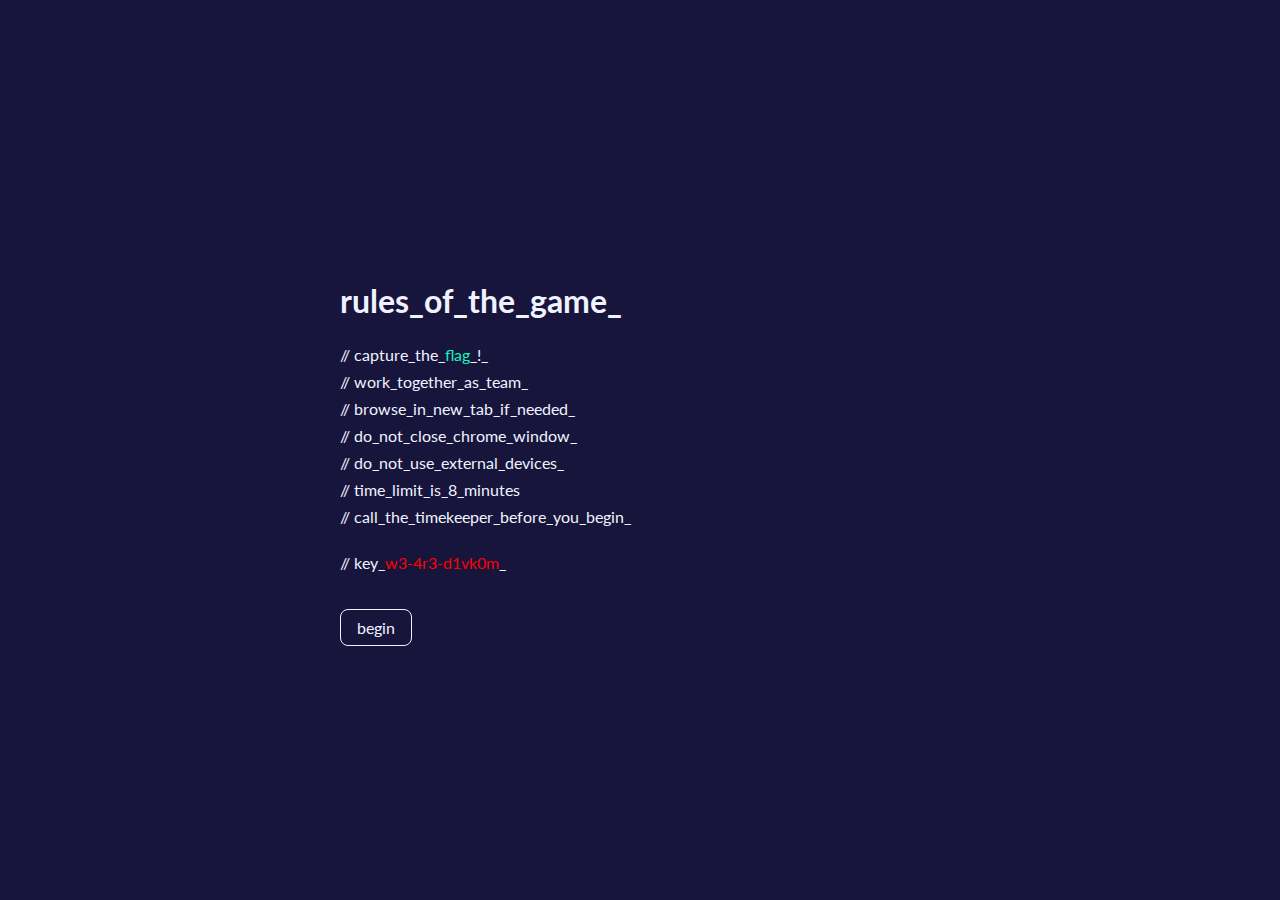
==== 0b-rules/index.html @ 6f9d88dd "init" ====
<!DOCTYPE html>
<html>
  <head>
    <title>Rules of The Game</title>
    <link href="../stylesheet.css" rel="stylesheet" />
  </head>
  <body>
    <div class="main-text">
      <h1>rules_of_the_game_</h1>
      <div class="list">// capture_the_<c class="flag">flag</c>_!_</div>
      <div class="list">// work_together_as_team_</div>
      <div class="list">// browse_in_new_tab_if_needed_</div>
      <div class="list">// do_not_close_chrome_window_</div>
      <div class="list">// do_not_use_external_devices_</div>
      <div class="list">// time_limit_is_8_minutes</div>
      <div class="list">// call_the_timekeeper_before_you_begin_</div>
      <br>
      <div class="list">// key_<c class="clue">w3-4r3-d1vk0m</c>_</div>
      <br>
      <br>
      <div class="list">
        <a style="border:1px solid;padding:8px 16px;" href="../">begin</a>
      </div>
    </div>
  </body>
</html>
---- stylesheet.css ----
@import url("https://fonts.googleapis.com/css2?family=Lato&display=swap");

body {
  display: flex;
  background-color: #17153B;
  color: #F0F3FF;
  font-family: "Lato", sans-serif;
  justify-content: center;
  align-items: center;
  height: 100vh;
  width: 100vw;
  margin: 0;
}

.main-text {
  width: 600px;
}

.hidden-text {
  color: #17153B;
}

.hidden-step {
  position: absolute;
  padding: 150px 0px;;
}

.list {
  padding: 4px 0px;
}

.entry {
  color: #15F5BA;
  font-style: italic;
}

.flag {
  color: #15F5BA;
}

.clue {
  color: red;
}

.gate {
  color: black;
}

table, th, td {
  border: 1px solid black;
  border-collapse: collapse;
}

th, td {
  padding: 10px;
}

button {
  border-radius: 8px;
  border: 2px solid #836FFF;
  padding: 4px 8px;
  background-color: #17153B;
  color: #F0F3FF;
  transition: color 200ms;
  transition: background-color 200ms;
}

.submit:hover {
  color: #836FFF;
  background-color: #17153B;
  border: 2px solid #836FFF;
}

.ctrla {
  transition: color 200ms;
}

.ctrla:hover {
  color: red;
}

h1 {
  font-weight: bold;
}

p {
  margin-bottom: 40px;
}

a {
  color: #F0F3FF;
  text-decoration: none;
  border-radius: 8px;
  transition: color 200ms;
}

a:hover {
  color: #836FFF;
}
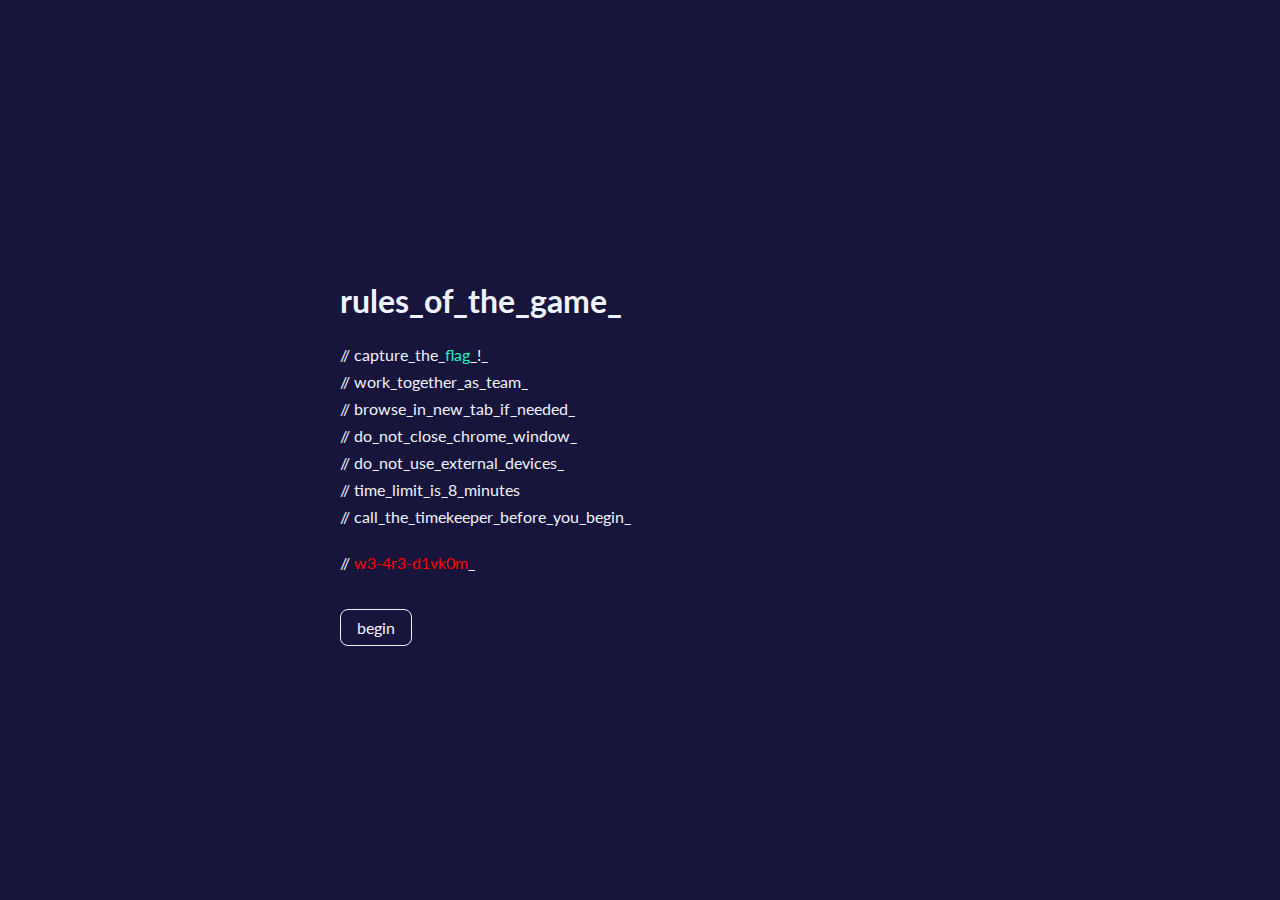
==== commit b9e75b2e: "update rules" ====
--- a/0b-rules/index.html
+++ b/0b-rules/index.html
@@ -15,7 +15,7 @@
       <div class="list">// time_limit_is_8_minutes</div>
       <div class="list">// call_the_timekeeper_before_you_begin_</div>
       <br>
-      <div class="list">// key_<c class="clue">w3-4r3-d1vk0m</c>_</div>
+      <div class="list">// <c class="clue">w3-4r3-d1vk0m</c>_</div>
       <br>
       <br>
       <div class="list">
